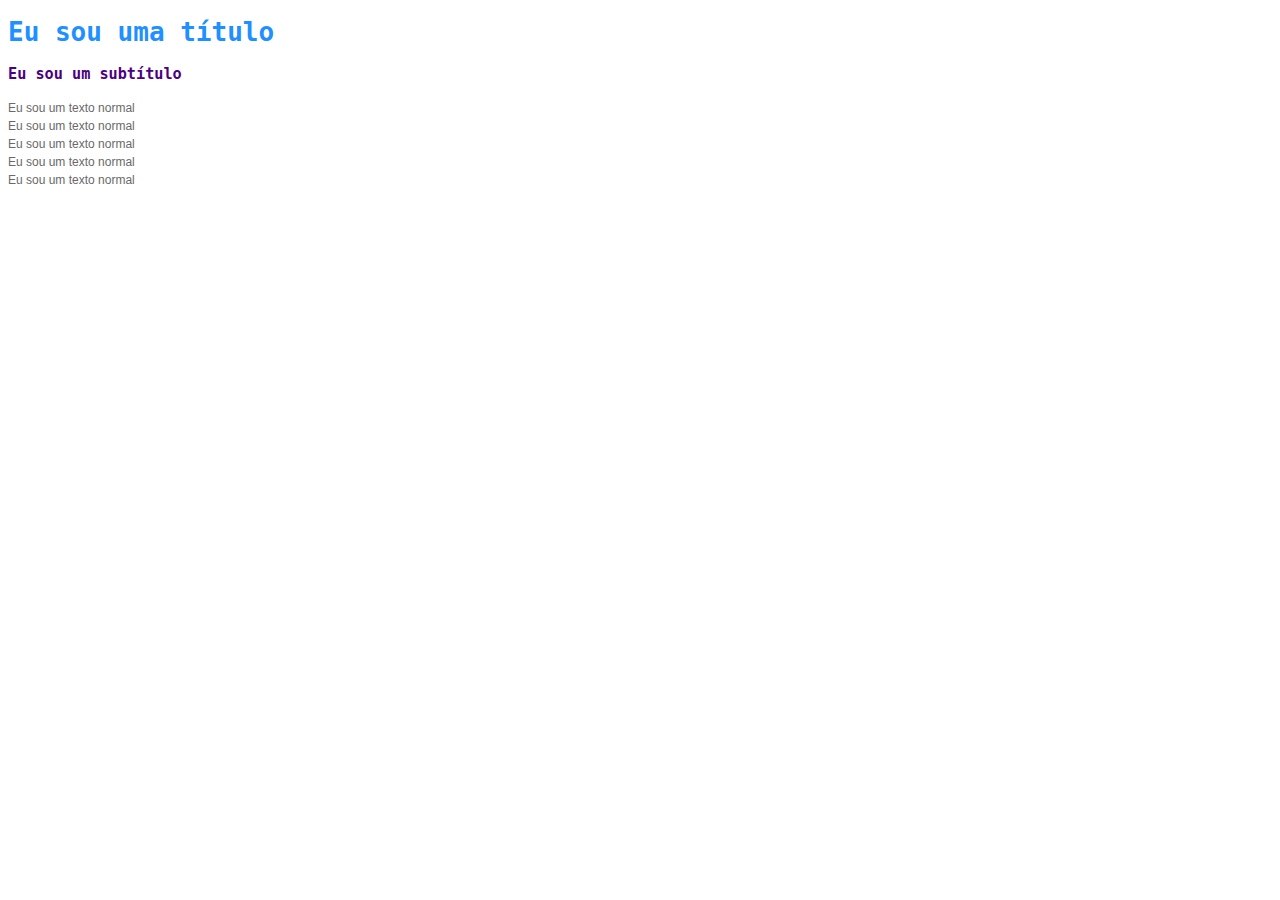
==== index.html @ b4616072 "Utilizando CSS interno" ====
<!DOCTYPE html>
<html lang="en">
<head>
    <meta charset="UTF-8">
    <meta http-equiv="X-UA-Compatible" content="IE=edge">
    <meta name="viewport" content="width=device-width, initial-scale=1.0">
    <title>Projeto IOT Revolucionário</title>

    <style>

        h1{
            color: dodgerblue;
            font-family: monospace;
        }

        h3{
            color: indigo; font-family: monospace;
        }

        span{
            color: dimgray; font-family: Arial; font-size: 12px;
        }

    </style>

</head>
<body>
    <h1>Eu sou uma título</h1>

    <h3>Eu sou um subtítulo</h3>

    <span>Eu sou um texto normal</span><br>
    <span>Eu sou um texto normal</span><br>
    <span>Eu sou um texto normal</span><br>
    <span>Eu sou um texto normal</span><br>
    <span>Eu sou um texto normal</span><br>

</body>
</html>
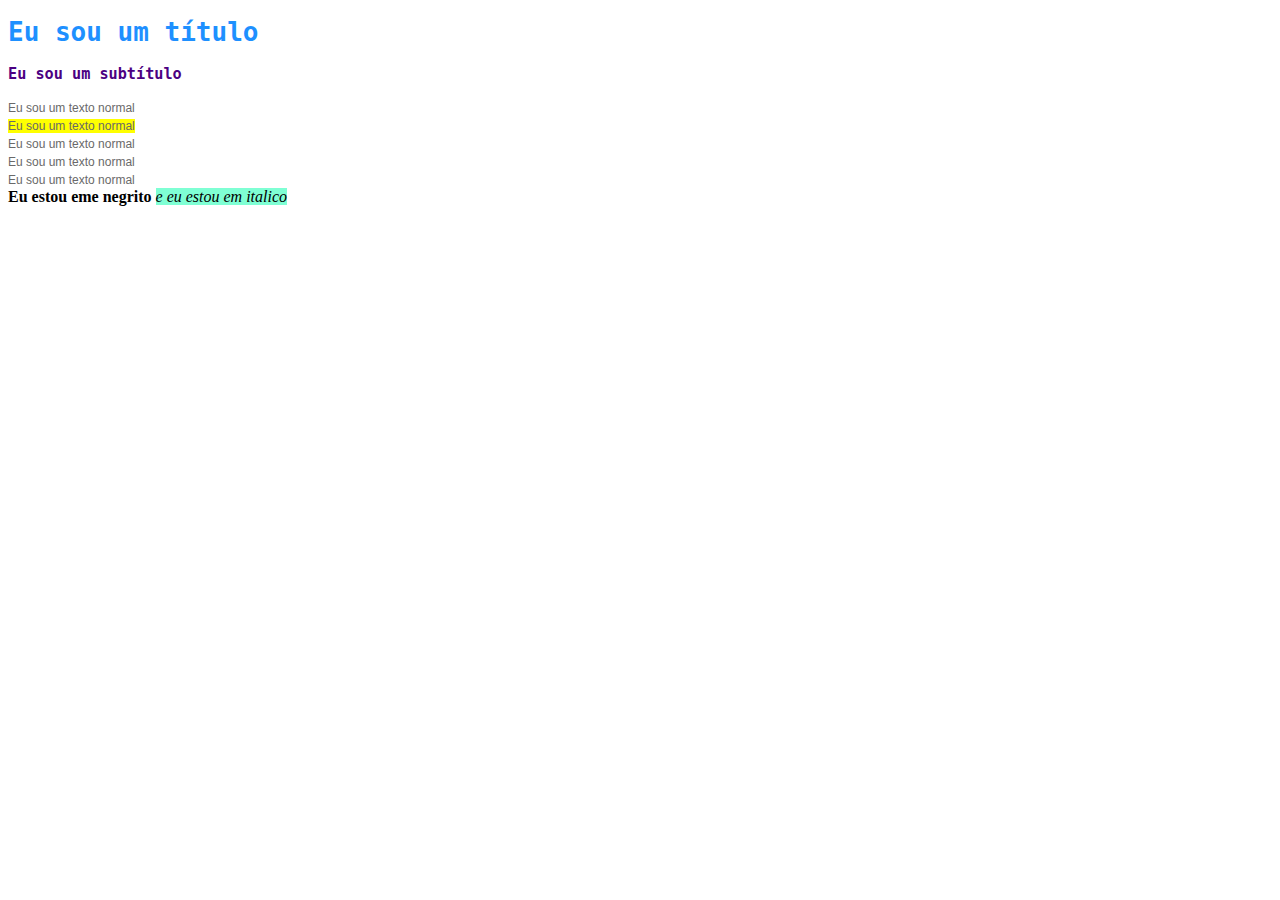
==== commit f60726dc: "CSS em arquivo fora do HTML" ====
--- a/index.html
+++ b/index.html
@@ -5,35 +5,20 @@
     <meta http-equiv="X-UA-Compatible" content="IE=edge">
     <meta name="viewport" content="width=device-width, initial-scale=1.0">
     <title>Projeto IOT Revolucionário</title>
-
-    <style>
-
-        h1{
-            color: dodgerblue;
-            font-family: monospace;
-        }
-
-        h3{
-            color: indigo; font-family: monospace;
-        }
-
-        span{
-            color: dimgray; font-family: Arial; font-size: 12px;
-        }
-
-    </style>
-
+    <link rel="stylesheet" href="style.css">
 </head>
 <body>
-    <h1>Eu sou uma título</h1>
+    <h1>Eu sou um título</h1>
 
     <h3>Eu sou um subtítulo</h3>
 
     <span>Eu sou um texto normal</span><br>
+    <span  class="destaque">Eu sou um texto normal</span><br>
     <span>Eu sou um texto normal</span><br>
     <span>Eu sou um texto normal</span><br>
     <span>Eu sou um texto normal</span><br>
-    <span>Eu sou um texto normal</span><br>
+    <b>Eu estou eme negrito</b>
+    <i  class="destaque" id="destaqueEspecial">e eu estou em italico</i>
 
 </body>
 </html>--- a/style.css
+++ b/style.css
@@ -0,0 +1,23 @@
+h1{
+    color: dodgerblue;
+    font-family: monospace;
+}
+
+h3{
+    color: indigo; 
+    font-family: monospace;
+}
+
+span{
+    color: dimgray; 
+    font-family: Arial; 
+    font-size: 12px;
+}
+
+.destaque{
+    background-color: yellow;
+}
+
+#destaqueEspecial{
+    background-color: aquamarine;
+}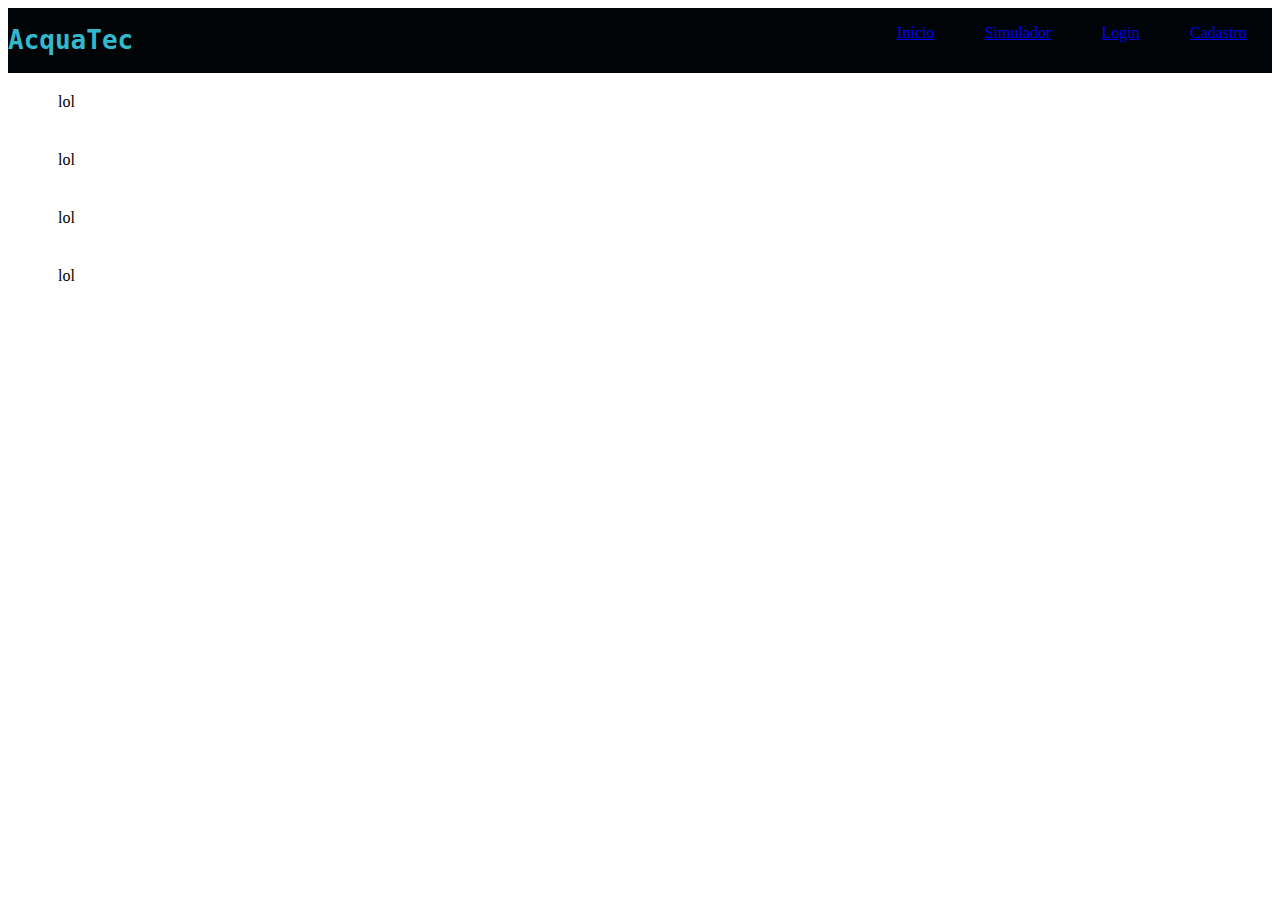
==== commit 2ac2170b: "Primeira versão do header" ====
--- a/index.html
+++ b/index.html
@@ -4,21 +4,28 @@
     <meta charset="UTF-8">
     <meta http-equiv="X-UA-Compatible" content="IE=edge">
     <meta name="viewport" content="width=device-width, initial-scale=1.0">
-    <title>Projeto IOT Revolucionário</title>
+    <title>AcquaTec</title>
     <link rel="stylesheet" href="style.css">
 </head>
 <body>
-    <h1>Eu sou um título</h1>
+    
+    <div class="header">
+        <div class="container">
+            <h1>AcquaTec</h1>
+            <ul class="navbar">
+                <li><a href="#">Início</a></li>
+                <li><a href="#">Simulador</a></li>
+                <li><a href="#">Login</a></li>
+                <li><a href="#">Cadastro</a></li>
+            </ul>
+        </div>
+    </div>
 
-    <h3>Eu sou um subtítulo</h3>
-
-    <span>Eu sou um texto normal</span><br>
-    <span  class="destaque">Eu sou um texto normal</span><br>
-    <span>Eu sou um texto normal</span><br>
-    <span>Eu sou um texto normal</span><br>
-    <span>Eu sou um texto normal</span><br>
-    <b>Eu estou eme negrito</b>
-    <i  class="destaque" id="destaqueEspecial">e eu estou em italico</i>
-
+    <div class="container">
+        <p>lol</p>
+        <p>lol</p>
+        <p>lol</p>
+        <p>lol</p>
+    </div>
 </body>
 </html>--- a/style.css
+++ b/style.css
@@ -1,23 +1,24 @@
-h1{
-    color: dodgerblue;
-    font-family: monospace;
+.header{
+    background-color: #000407;
+    color: #32b9cd;
 }
 
-h3{
-    color: indigo; 
-    font-family: monospace;
+.header .container{
+    display: flex;
+    justify-content: space-between;
 }
 
-span{
-    color: dimgray; 
-    font-family: Arial; 
-    font-size: 12px;
+.navbar{
+    display: flex;
+    list-style: none;
+    width: 400px;
+    justify-content: space-around;
 }
 
-.destaque{
-    background-color: yellow;
+p{
+    margin: 20px 30px 40px 50px;
 }
 
-#destaqueEspecial{
-    background-color: aquamarine;
+h1{
+    font-family: monospace;
 }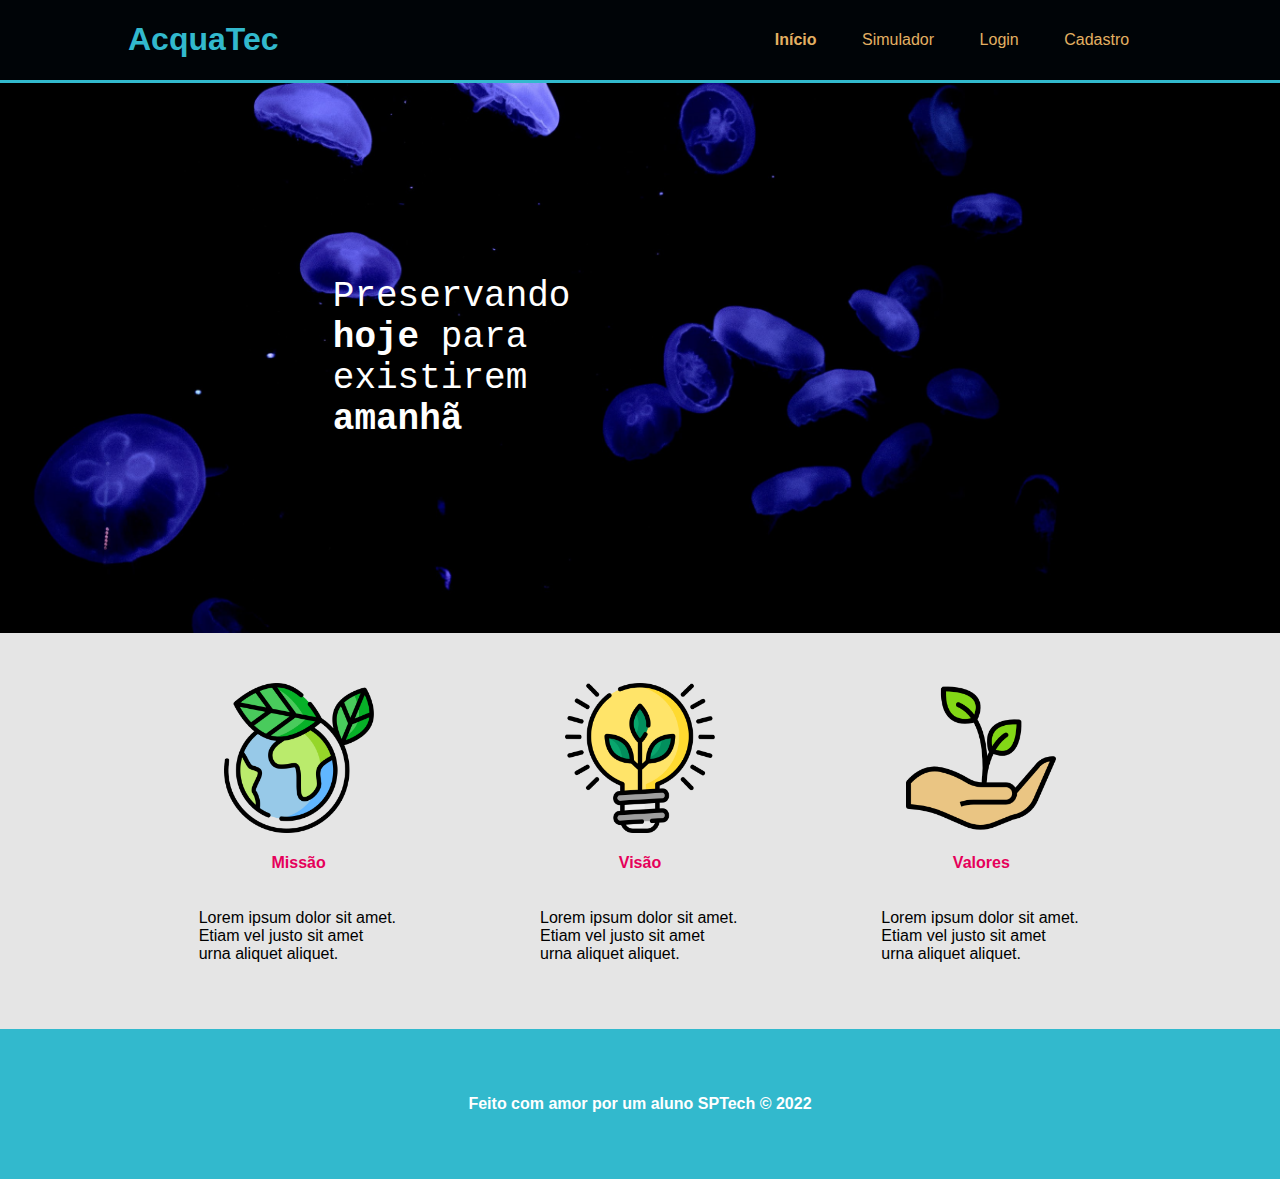
==== commit 5d0e4305: "Tela inicial finalizada e tela de cadastro adicionada ao projeto" ====
--- a/index.html
+++ b/index.html
@@ -1,5 +1,6 @@
 <!DOCTYPE html>
 <html lang="en">
+
 <head>
     <meta charset="UTF-8">
     <meta http-equiv="X-UA-Compatible" content="IE=edge">
@@ -7,25 +8,59 @@
     <title>AcquaTec</title>
     <link rel="stylesheet" href="style.css">
 </head>
+
 <body>
-    
+
     <div class="header">
         <div class="container">
             <h1>AcquaTec</h1>
             <ul class="navbar">
-                <li><a href="#">Início</a></li>
+                <li><a class="agora" href="index.html">Início</a></li>
                 <li><a href="#">Simulador</a></li>
-                <li><a href="#">Login</a></li>
-                <li><a href="#">Cadastro</a></li>
+                <li><a href="login.html">Login</a></li>
+                <li><a href="cadastro.html">Cadastro</a></li>
             </ul>
         </div>
     </div>
 
-    <div class="container">
-        <p>lol</p>
-        <p>lol</p>
-        <p>lol</p>
-        <p>lol</p>
+    <div class="banner">
+        <div class="container">
+            <p>Preservando <b>hoje</b> para existirem <b>amanhã</b></p>
+        </div>
+    </div>
+
+    <div class="section">
+        <div class="container">
+            <div class="img_section"><img src="imgs/planet-earth_color.png" alt="">
+                <h4>Missão</h4>
+                <p>
+                    Lorem ipsum dolor sit amet.
+                    Etiam vel justo sit amet urna aliquet aliquet.
+                </p>
+            </div>
+
+            <div class="img_section"><img src="imgs/lightbulb_color.png" alt="">
+                <h4>Visão</h4>
+                <p>
+                    Lorem ipsum dolor sit amet.
+                    Etiam vel justo sit amet urna aliquet aliquet.
+                </p>
+            </div>
+            <div class="img_section"><img src="imgs/growth_color.png" alt="">
+                <h4>Valores</h4>
+                <p>
+                    Lorem ipsum dolor sit amet.
+                    Etiam vel justo sit amet urna aliquet aliquet.
+                </p>
+            </div>
+        </div>
+    </div>
+
+    <div class="footer">
+        <div class="container">
+            <h4>Feito com amor por um aluno SPTech &copy; 2022</h4>
+        </div>
     </div>
 </body>
+
 </html>--- a/style.css
+++ b/style.css
@@ -1,24 +1,154 @@
-.header{
+body {
+    margin: 0;
+    padding: 0;
+    font-family: sans-serif;
+}
+
+.header {
     background-color: #000407;
     color: #32b9cd;
+    border-bottom: 3px solid #32b9cd;
 }
 
-.header .container{
+.container {
+    width: 80%;
+    margin: 0 auto;
+}
+
+.header .container {
     display: flex;
     justify-content: space-between;
+    align-items:center;
 }
 
-.navbar{
+.navbar {
     display: flex;
     list-style: none;
     width: 400px;
     justify-content: space-around;
 }
 
-p{
-    margin: 20px 30px 40px 50px;
+.navbar a {
+    text-decoration: none;
+    color: #E3B062;
 }
 
-h1{
+.banner {
+    background-image: url('imgs/bg-jelly-fish-para_outras_pags.png');
+    background-size: cover;
+}
+ 
+.banner .container {
+    height: 550px;
+    display: flex;
+    color: white;
+    align-items:center;
+}
+
+.banner .container.login {
+    justify-content: center;
+}
+
+.banner p {
+    font-size: 36px;
+    width: 280px;
     font-family: monospace;
+    margin-left: 20%;
+}
+
+/* images */
+.section{
+    background-color: #E5E5E5;
+}
+
+.section .container {
+    display: flex;
+    justify-content: space-around;
+    padding: 50px;
+}
+
+.img_section {
+    display: flex;
+    flex-direction: column;
+    align-items: center;
+}
+
+.img_section p {
+    width: 200px;
+    /* align-items: center; */
+    /* flex-direction: row; */
+}
+
+.img_section h4 {
+    color: #E6005A;
+}
+
+img{
+    height: 150px;
+}
+
+/* ------------------------------ */
+
+.footer {
+    background-color: #32b9cd;
+    color: white;
+}
+
+.footer .container {
+    display: flex;
+    height: 150px;
+    align-items: center;
+    justify-content: center;
+}
+
+.agora {
+    font-weight: 900;
+}
+
+.card {
+    background-color: #E5E5E5;
+    color:#E6005A;
+    width: 400px;
+    height:350px;
+    display: flex;
+    flex-direction: column;
+    align-items: center;
+    justify-content:center;    
+}
+
+.card h2{
+    margin: 0;
+}
+
+form {
+    display:flex;
+    flex-direction: column;
+    margin-top: 24px;
+    width: 250px;
+}
+
+form label {
+    margin-top: 8px;
+    font-weight: bold;
+}
+
+form input {
+    margin-top: 8px;
+    outline: 3px solid #32b9cd;
+    border: 0;
+    padding: 8px;
+    border-radius: 10px;
+}
+
+form button {
+    margin-top: 16px;
+    background-color: #E6005A;
+    color: white;
+    padding: 10px 15px;
+    width: 120px;
+    align-self: center;
+    font-size: 18px;
+    border: 0;
+    border-radius: 5px;
+    cursor:pointer;
 }